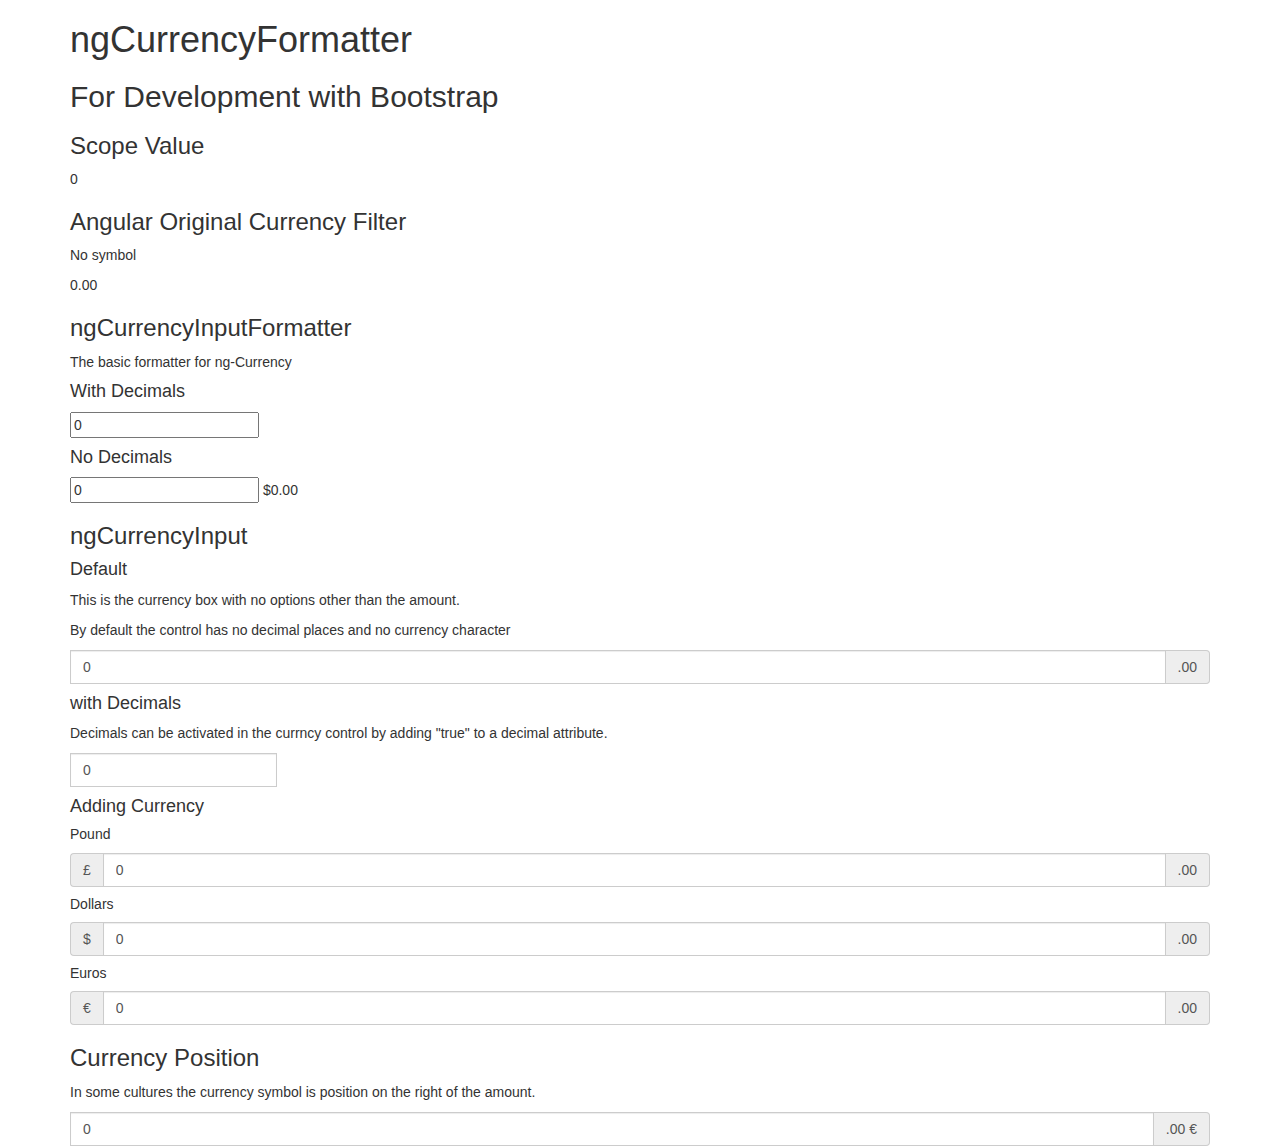
==== demo/Index.html @ 6b0ca816 "Initial Development of ngCurrencyFormatter" ====
﻿<!DOCTYPE html>
<html lang="en" xmlns="http://www.w3.org/1999/xhtml">
<head>
    <title>NgCurrencyFormatter</title>
    <link href="css/bootstrap.min.css" rel="stylesheet" />
    <meta name="viewport" content="width=device-width, initial-scale=1">

</head>
<body ng-app="myDemoApp" ng-controller="ctrlDemo">
    <div class="container">

        <h1>ngCurrencyFormatter</h1>

        <h2>For Development with Bootstrap</h2>

        <h3>Scope Value</h3>

        <span ng-bind="price"></span>

        <h3>Angular Original Currency Filter</h3>

        <p>No symbol</p>

        <span ng-bind="price | currency:''"></span>

        <h3>ngCurrencyInputFormatter</h3>

        <p>The basic formatter for ng-Currency</p>

        <h4>With Decimals</h4>

        <input type="tel" ng-currency-input-formatter decimals="ngCurrencyFormatter.withDecimals" name="name" ng-model="price" />

        <h4>No Decimals</h4>

        <input type="tel" ng-currency-input-formatter decimals="ngCurrencyFormatter.noDecimals" name="name" ng-model="price" />

        <span ng-bind="price | currency"></span>

        <h3>ngCurrencyInput</h3>

        <h4>Default</h4>

        <p>This is the currency box with no options other than the amount.</p>

        <p>By default the control has no decimal places and no currency character</p>


        <ng-currency-input name="name" amount="price">
        </ng-currency-input>


        <h4>with Decimals</h4>

        <p>Decimals can be activated in the currncy control by adding "true" to a decimal attribute.</p>

        <ng-currency-input name="name" amount="price" decimals="ngCurrencyFormatter.withDecimals">
        </ng-currency-input>

        <h4>Adding Currency</h4>

        <h5>Pound</h5>

        <ng-currency-input name="name" amount="price" currency="ngCurrencyFormatter.pounds">
        </ng-currency-input>

        <h5>Dollars</h5>

        <ng-currency-input name="name" amount="price"  currency="ngCurrencyFormatter.dollars">
        </ng-currency-input>

        <h5>Euros</h5>

        <ng-currency-input name="name" amount="price"  currency="ngCurrencyFormatter.euro">
        </ng-currency-input>

        <h3>Currency Position</h3>

        <p>In some cultures the currency symbol is position on the right of the amount.</p>

        <ng-currency-input name="name" amount="price"  currencyright="ngCurrencyFormatter.currencyRight" currency="ngCurrencyFormatter.euro">
        </ng-currency-input>


    </div>
    <script src="js/api/angular.min.js"></script>
    <script src="../src/ngcurrencyformater.min.js"></script>
    <script src="js/app.js"></script>

</body>
</html>
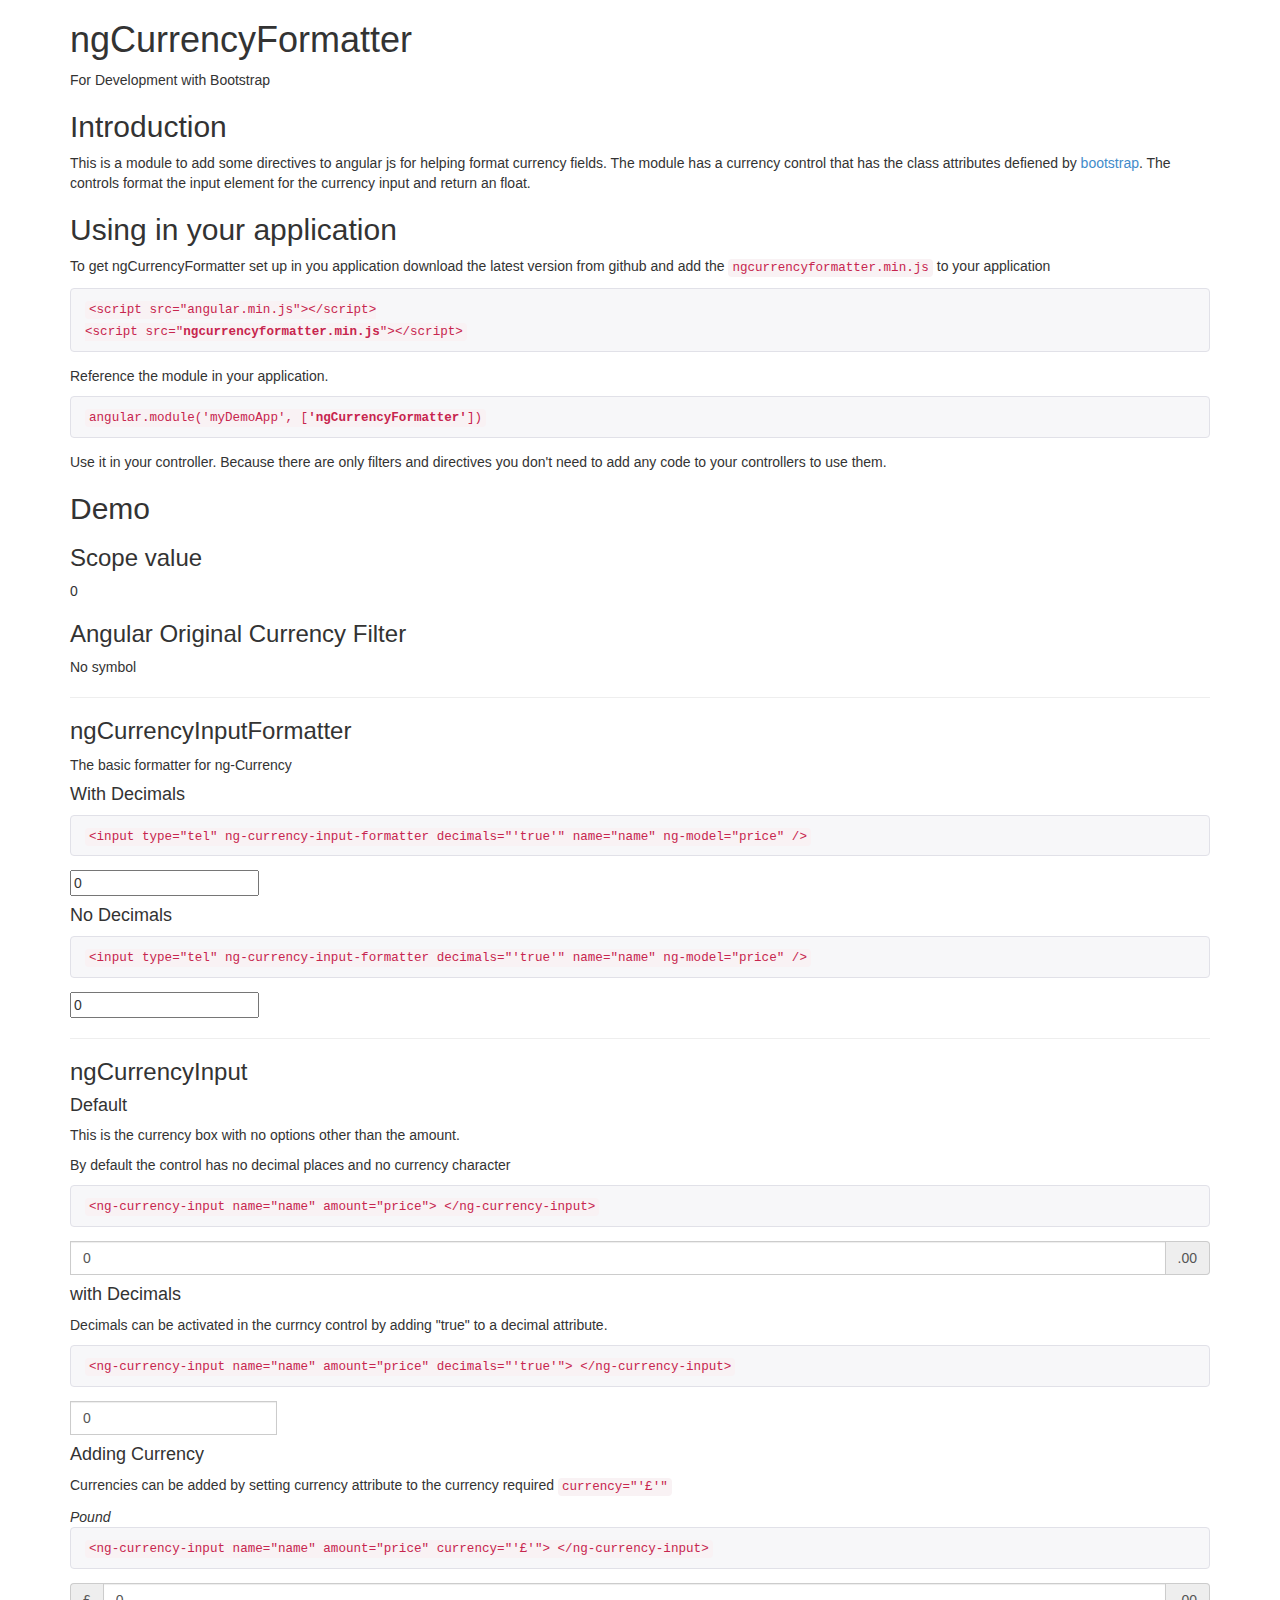
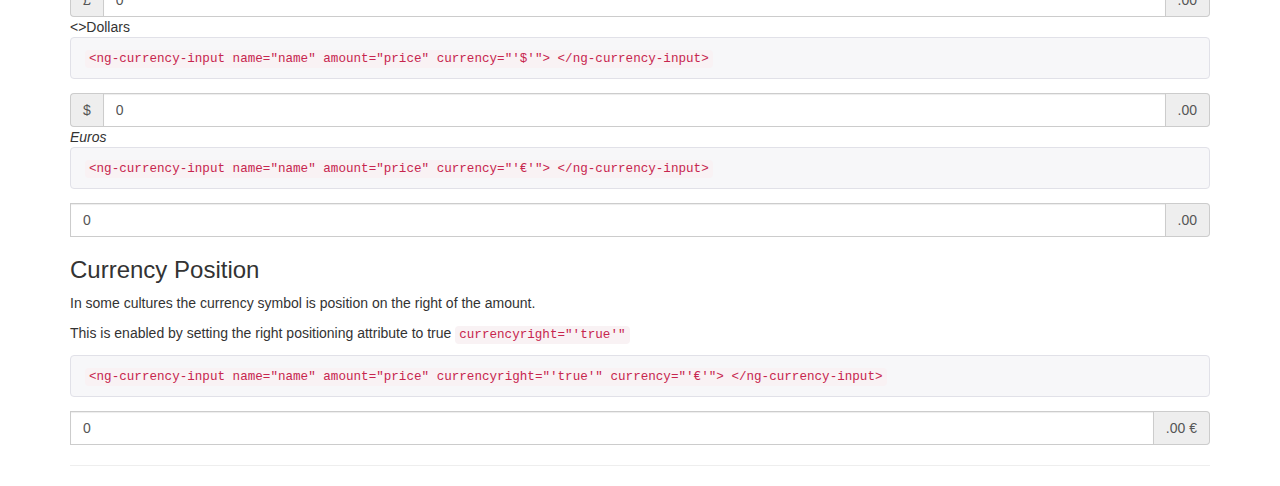
==== commit aa2d5e41: "Adding instructions on how to use" ====
--- a/demo/Index.html
+++ b/demo/Index.html
@@ -3,6 +3,7 @@
 <head>
     <title>NgCurrencyFormatter</title>
     <link href="css/bootstrap.min.css" rel="stylesheet" />
+    <link href="css/demo.css" rel="stylesheet" />
     <meta name="viewport" content="width=device-width, initial-scale=1">
 
 </head>
@@ -11,31 +12,83 @@
 
         <h1>ngCurrencyFormatter</h1>
 
-        <h2>For Development with Bootstrap</h2>
+        <p>For Development with Bootstrap</p>
 
-        <h3>Scope Value</h3>
+        <h2>Introduction</h2>
 
+        <p>This is a module to add some directives to angular js for helping format currency fields. The module has a currency control that has the class attributes defiened by <a href="http://getbootstrap.com/" target="_blank">bootstrap</a>. The controls format the input element for the currency input and return an float.</p>
+
+        <h2>Using in your application</h2>
+
+        <p>To get ngCurrencyFormatter set up in you application download the latest version from github and add the <code>ngcurrencyformatter.min.js</code> to your application</p>
+
+        <div class="highlight">
+            <code>
+
+                <span class="nt">&lt;script </span><span class="na">src=</span><span class="s">"angular.min.js"</span><span class="nt">&gt;&lt;/script&gt;</span><br />
+                <span class="nt">&lt;script </span><span class="na">src=</span><span class="s">"<b>ngcurrencyformatter.min.js</b>"</span><span class="nt">&gt;&lt;/script&gt;</span>
+
+            </code>
+        </div>
+
+        <p>Reference the module in your application.</p>
+
+        <div class="highlight">
+            <code>
+                angular.module('myDemoApp', [<b>'ngCurrencyFormatter'</b>])
+            </code>
+        </div>
+
+        <p>Use it in your controller. Because there are only filters and directives you don't need to add any code to your controllers to use them.</p>
+
+        <h2>Demo</h2>
+
+        <h3>Scope value</h3>
+        
         <span ng-bind="price"></span>
 
         <h3>Angular Original Currency Filter</h3>
 
         <p>No symbol</p>
 
-        <span ng-bind="price | currency:''"></span>
+        <span ng-bind="price | currency:'''"></span>
+
+        <hr />
 
         <h3>ngCurrencyInputFormatter</h3>
 
         <p>The basic formatter for ng-Currency</p>
 
+
+
+
         <h4>With Decimals</h4>
 
-        <input type="tel" ng-currency-input-formatter decimals="ngCurrencyFormatter.withDecimals" name="name" ng-model="price" />
+        <div class="highlight">
+            <code>
+                &lt;input type="tel" ng-currency-input-formatter decimals="'true'" name="name" ng-model="price" /&gt;
+            </code>
+        </div>
+
+
+        <input type="tel" ng-currency-input-formatter decimals="'true'" name="name" ng-model="price" />
+
+
+
 
         <h4>No Decimals</h4>
 
-        <input type="tel" ng-currency-input-formatter decimals="ngCurrencyFormatter.noDecimals" name="name" ng-model="price" />
+        <div class="highlight">
+            <code>
+                &lt;input type="tel" ng-currency-input-formatter decimals="'true'" name="name" ng-model="price" /&gt;
+            </code>
+        </div>
 
-        <span ng-bind="price | currency"></span>
+        <input type="tel" ng-currency-input-formatter name="name" ng-model="price" />
+
+
+
+        <hr />
 
         <h3>ngCurrencyInput</h3>
 
@@ -46,6 +99,13 @@
         <p>By default the control has no decimal places and no currency character</p>
 
 
+        <div class="highlight">
+            <code>
+                &lt;ng-currency-input name=&quot;name&quot; amount=&quot;price&quot;&gt; &lt;/ng-currency-input&gt;
+            </code>
+        </div>
+
+
         <ng-currency-input name="name" amount="price">
         </ng-currency-input>
 
@@ -54,37 +114,73 @@
 
         <p>Decimals can be activated in the currncy control by adding "true" to a decimal attribute.</p>
 
-        <ng-currency-input name="name" amount="price" decimals="ngCurrencyFormatter.withDecimals">
+        <div class="highlight">
+            <code>
+                &lt;ng-currency-input name=&quot;name&quot; amount=&quot;price&quot; decimals=&quot;'true'&quot;&gt; &lt;/ng-currency-input&gt;
+            </code>
+        </div>
+
+        <ng-currency-input name="name" amount="price" decimals="'true'">
         </ng-currency-input>
 
         <h4>Adding Currency</h4>
 
-        <h5>Pound</h5>
+        <p>Currencies can be added by setting currency attribute to the currency required <code>currency="'&pound;'"</code></p>
 
-        <ng-currency-input name="name" amount="price" currency="ngCurrencyFormatter.pounds">
+        <em>Pound</em>
+
+        <div class="highlight">
+            <code>
+                &lt;ng-currency-input name=&quot;name&quot; amount=&quot;price&quot; currency=&quot;'&pound;'&quot;&gt; &lt;/ng-currency-input&gt;
+            </code>
+        </div>
+
+        <ng-currency-input name="name" amount="price" currency="'£'">
         </ng-currency-input>
 
-        <h5>Dollars</h5>
+        <>Dollars</>
 
-        <ng-currency-input name="name" amount="price"  currency="ngCurrencyFormatter.dollars">
+        <div class="highlight">
+            <code>
+                &lt;ng-currency-input name=&quot;name&quot; amount=&quot;price&quot; currency=&quot;'$'&quot;&gt; &lt;/ng-currency-input&gt;
+            </code>
+        </div>
+
+        <ng-currency-input name="name" amount="price" currency="'$'">
         </ng-currency-input>
 
-        <h5>Euros</h5>
+        <em>Euros</em>
 
-        <ng-currency-input name="name" amount="price"  currency="ngCurrencyFormatter.euro">
+
+        <div class="highlight">
+            <code>
+                &lt;ng-currency-input name=&quot;name&quot; amount=&quot;price&quot; currency=&quot;'&euro;'&quot;&gt; &lt;/ng-currency-input&gt;
+            </code>
+        </div>
+
+        <ng-currency-input name="name" amount="price" currency="ngCurrencyFormatter.euro">
         </ng-currency-input>
 
         <h3>Currency Position</h3>
 
         <p>In some cultures the currency symbol is position on the right of the amount.</p>
 
-        <ng-currency-input name="name" amount="price"  currencyright="ngCurrencyFormatter.currencyRight" currency="ngCurrencyFormatter.euro">
+        <p>This is enabled by setting the right positioning attribute to true <code>currencyright="'true'"</code></p>
+
+        <div class="highlight">
+            <code>
+                &lt;ng-currency-input name=&quot;name&quot; amount=&quot;price&quot; currencyright=&quot;'true'&quot; currency=&quot;'&euro;'&quot;&gt; &lt;/ng-currency-input&gt;
+            </code>
+        </div>
+
+        <ng-currency-input name="name" amount="price" currencyright="'true'" currency="'€'">
         </ng-currency-input>
 
+        <hr />
 
     </div>
     <script src="js/api/angular.min.js"></script>
-    <script src="../src/ngcurrencyformater.min.js"></script>
+    <script src="../src/ngcurrencyformatter.min.js"></script>
     <script src="js/app.js"></script>
 
 </body>
--- a/demo/css/demo.css
+++ b/demo/css/demo.css
@@ -0,0 +1,12 @@
+﻿body {
+
+}
+
+
+.highlight {
+padding: 9px 14px;
+margin-bottom: 14px;
+background-color: #f7f7f9;
+border: 1px solid #e1e1e8;
+border-radius: 4px;
+}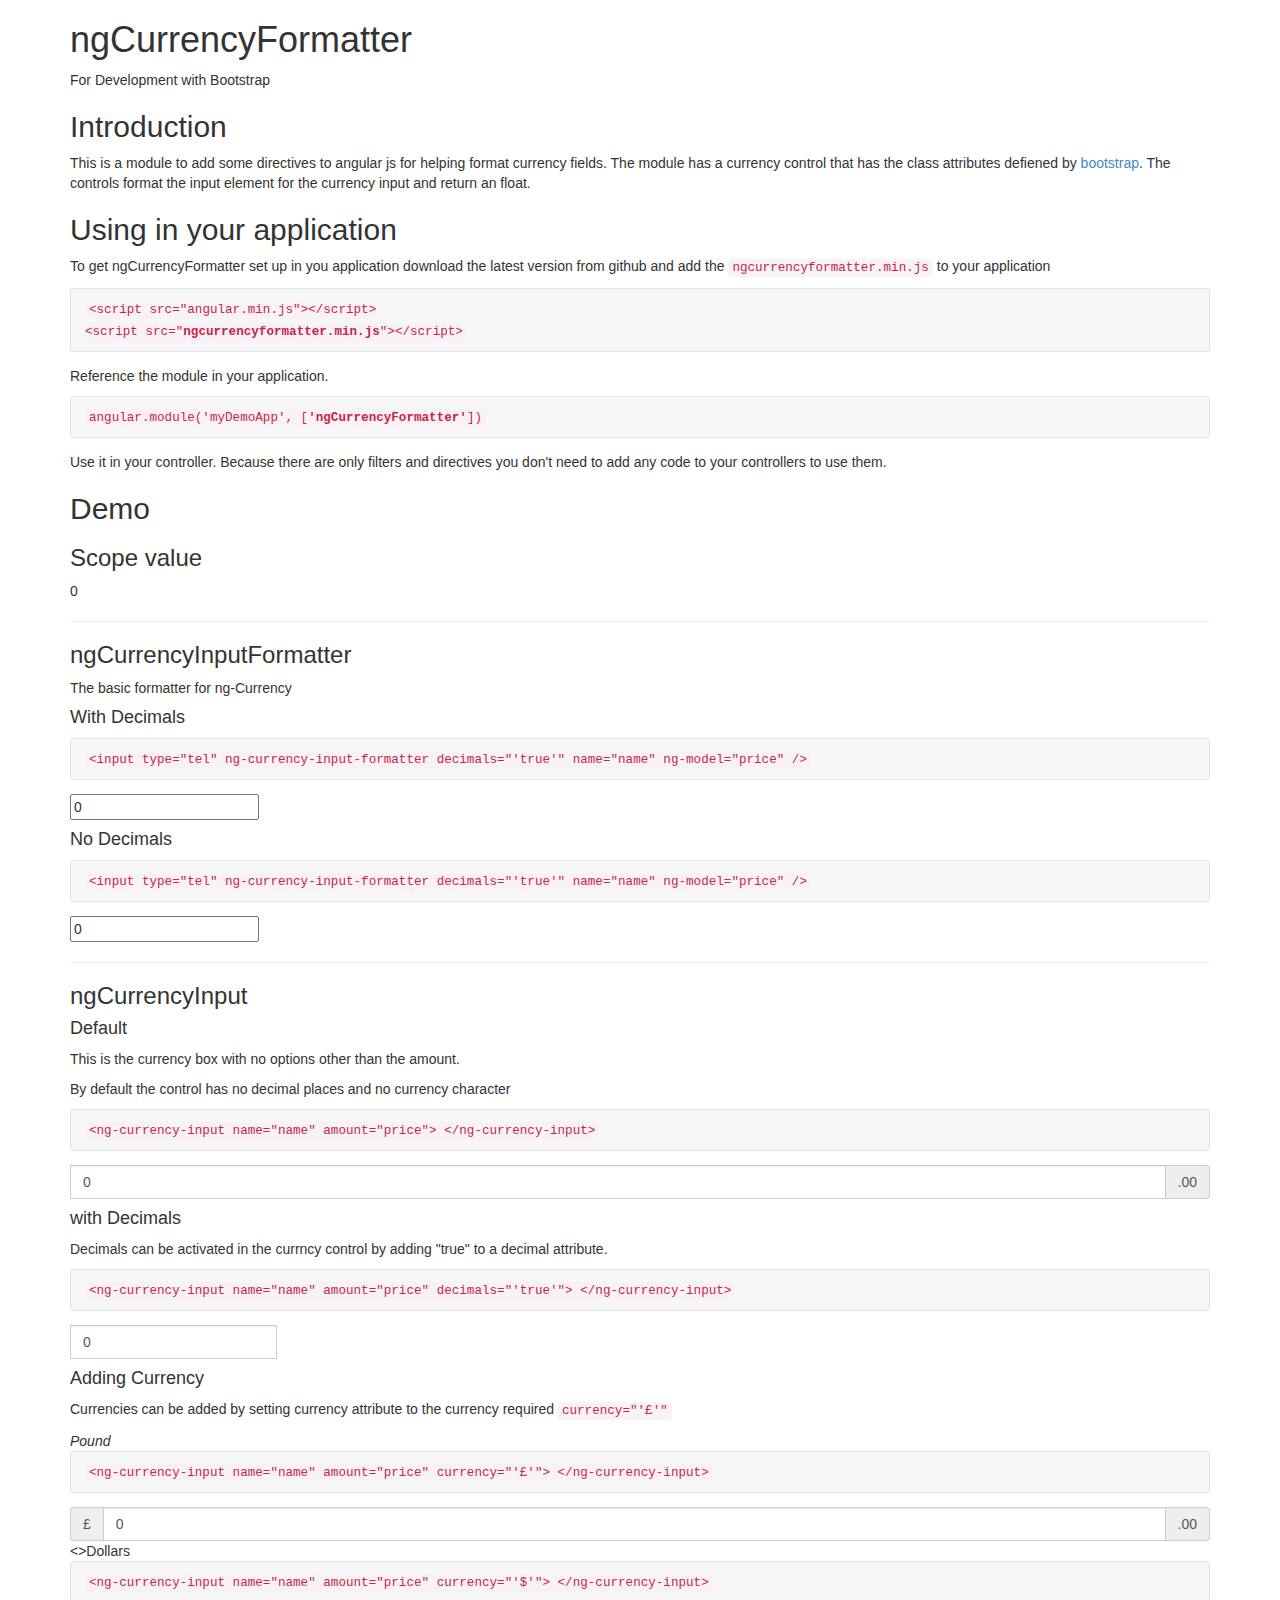
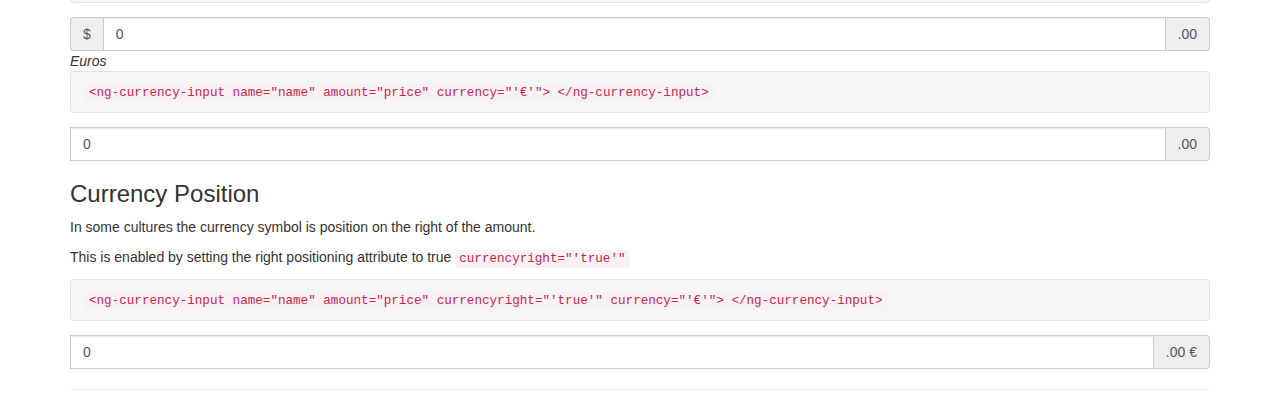
==== commit 70e7f33a: "Fixing an error with code in demo" ====
--- a/demo/Index.html
+++ b/demo/Index.html
@@ -45,13 +45,9 @@
 
         <h3>Scope value</h3>
         
-        <span ng-bind="price"></span>
+        {{price}}
 
-        <h3>Angular Original Currency Filter</h3>
 
-        <p>No symbol</p>
-
-        <span ng-bind="price | currency:'''"></span>
 
         <hr />
 
@@ -180,7 +176,7 @@
 
     </div>
     <script src="js/api/angular.min.js"></script>
-    <script src="../src/ngcurrencyformatter.min.js"></script>
+    <script src="/ngcurrencyformatter.min.js"></script>
     <script src="js/app.js"></script>
 
 </body>
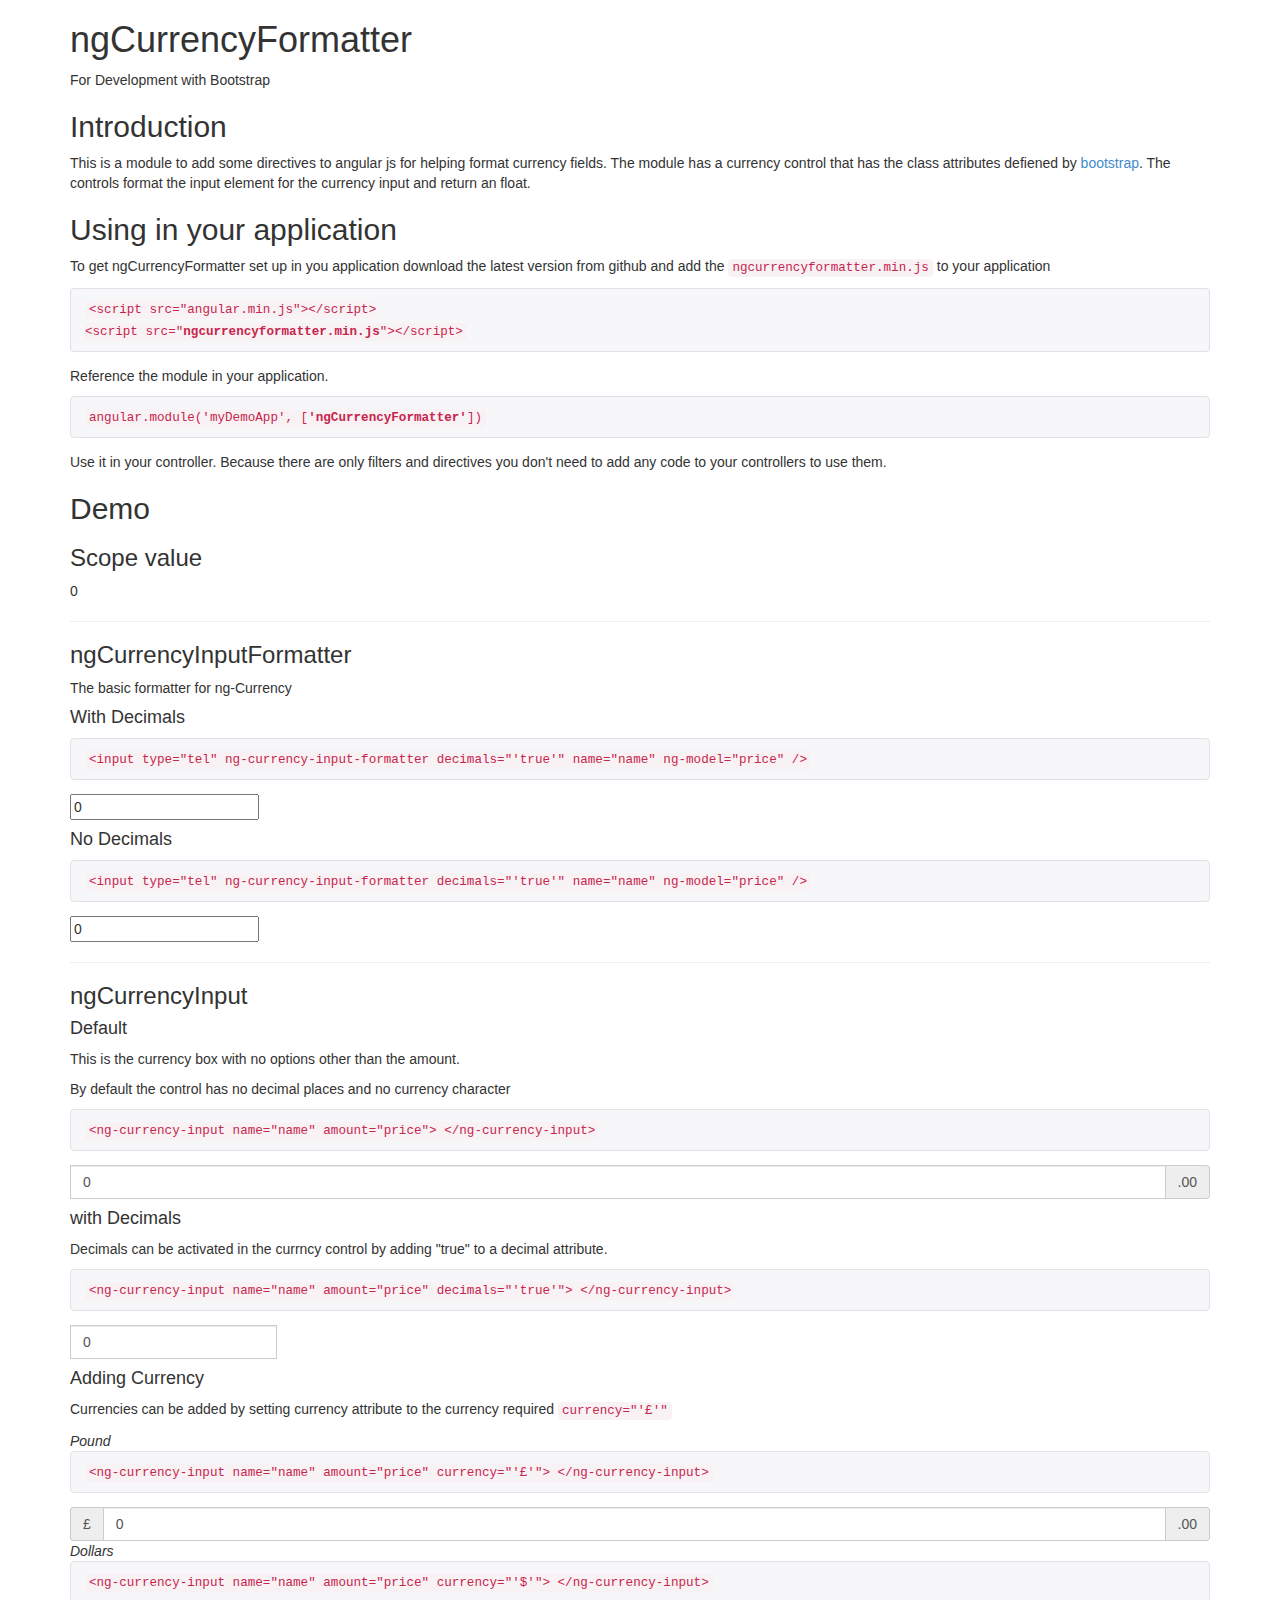
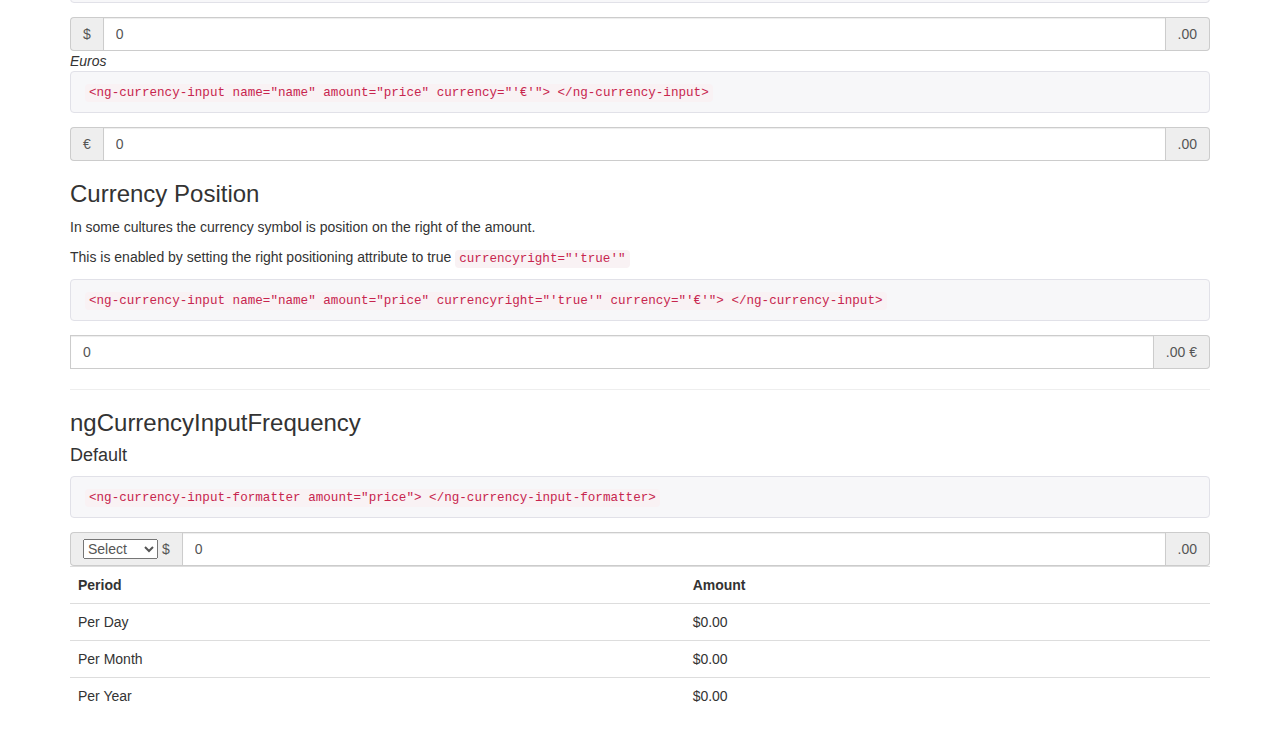
==== commit 808db5f2: "adding frequency control" ====
--- a/demo/Index.html
+++ b/demo/Index.html
@@ -134,7 +134,7 @@
         <ng-currency-input name="name" amount="price" currency="'£'">
         </ng-currency-input>
 
-        <>Dollars</>
+        <em>Dollars</em>
 
         <div class="highlight">
             <code>
@@ -154,7 +154,7 @@
             </code>
         </div>
 
-        <ng-currency-input name="name" amount="price" currency="ngCurrencyFormatter.euro">
+        <ng-currency-input name="name" amount="price" currency="'€'">
         </ng-currency-input>
 
         <h3>Currency Position</h3>
@@ -174,6 +174,39 @@
 
         <hr />
 
+        <h3>ngCurrencyInputFrequency</h3>
+
+        <h4>Default</h4>
+
+        <div class="highlight">
+            <code>
+                &lt;ng-currency-input-formatter  amount=&quot;price&quot;&gt; &lt;/ng-currency-input-formatter&gt;
+            </code>
+        </div>
+
+
+        <ng-currency-input-formatter amount="price" perday="frequency.perDay" frequency="frequency.frequency" currency="'$'" permonth="frequency.perMonth" peryear="frequency.perYear"></ng-currency-input-formatter>
+
+
+        <table class="table">
+            <tr>
+                <th>Period</th>
+                <th>Amount</th>
+            </tr>
+            <tr>
+                <td>Per Day</td>
+                <td ng-bind="frequency.perDay  | currency"></td>
+            </tr>
+            <tr>
+                <td>Per Month</td>
+                <td ng-bind="frequency.perMonth  | currency"></td>
+            </tr>
+            <tr>
+                <td>Per Year</td>
+                <td ng-bind="frequency.perYear | currency"></td>
+            </tr>
+
+        </table>
     </div>
     <script src="js/api/angular.min.js"></script>
     <script src="/ngcurrencyformatter.min.js"></script>
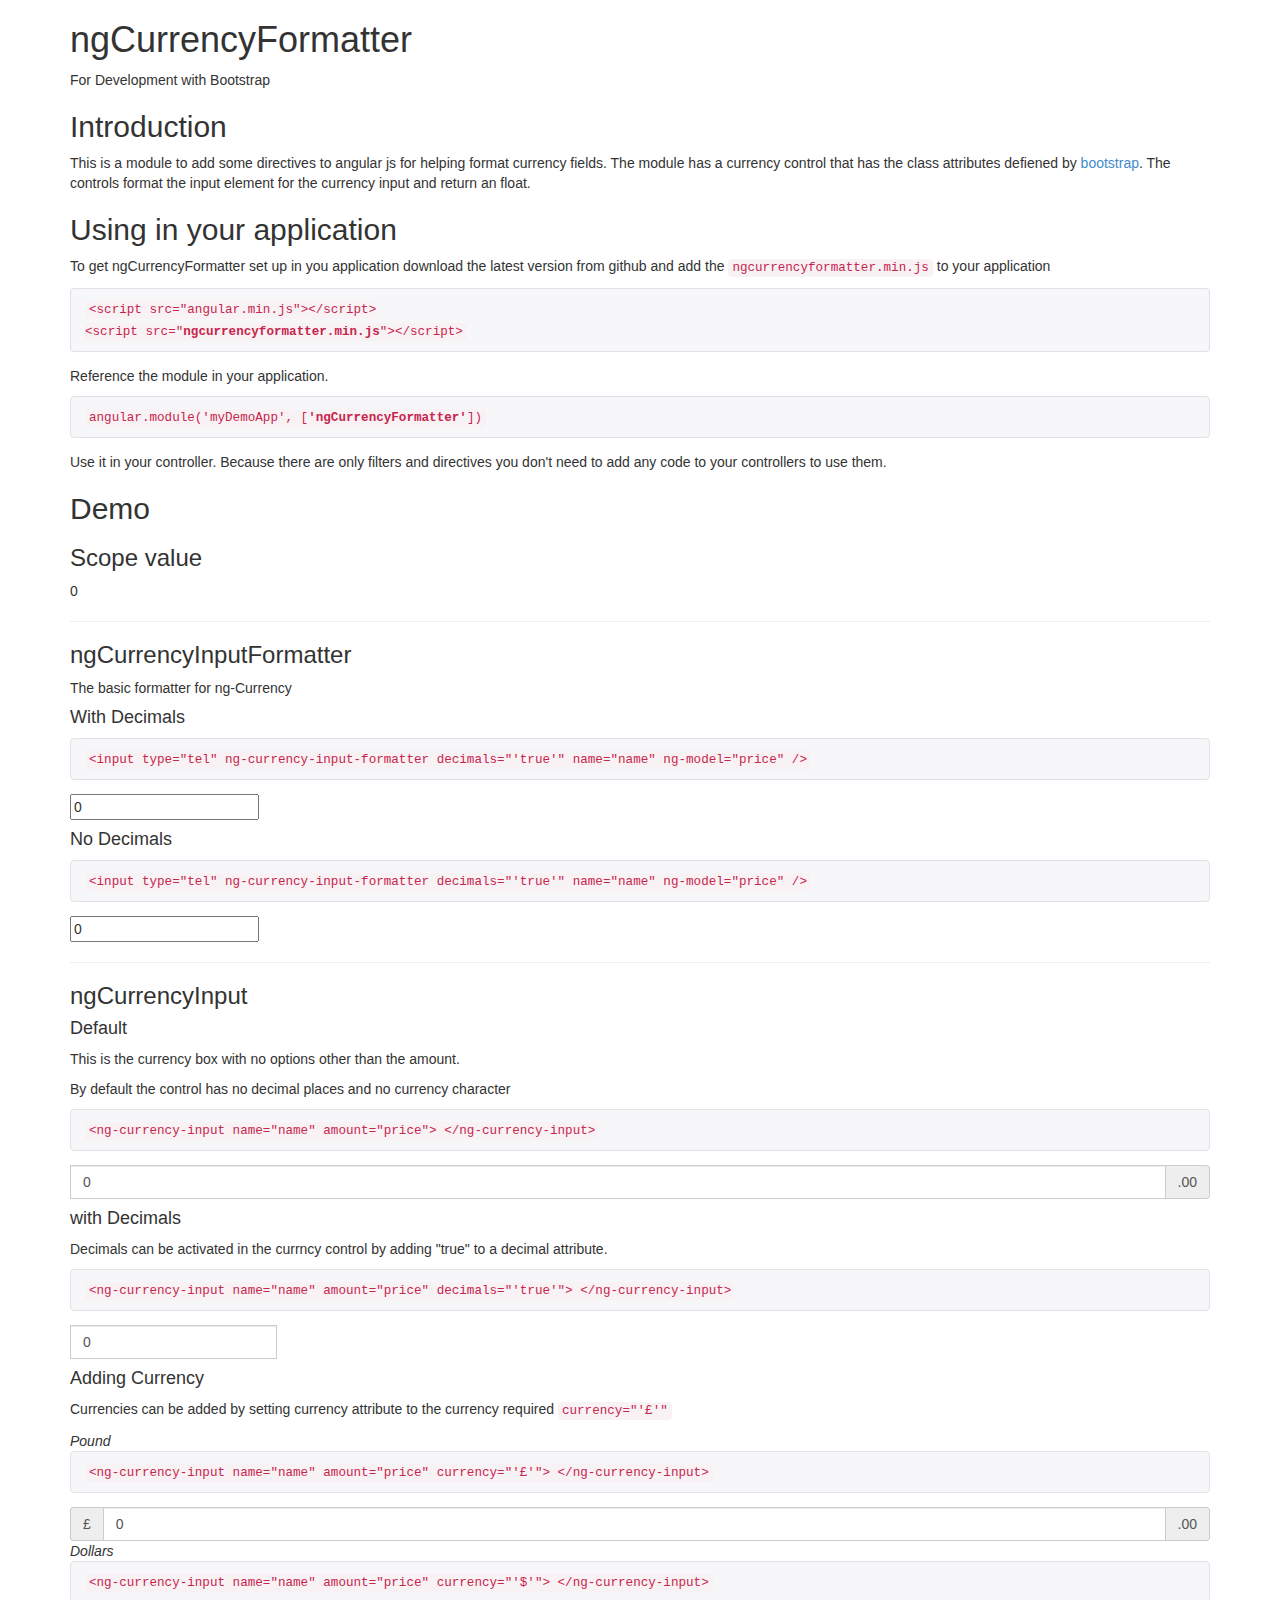
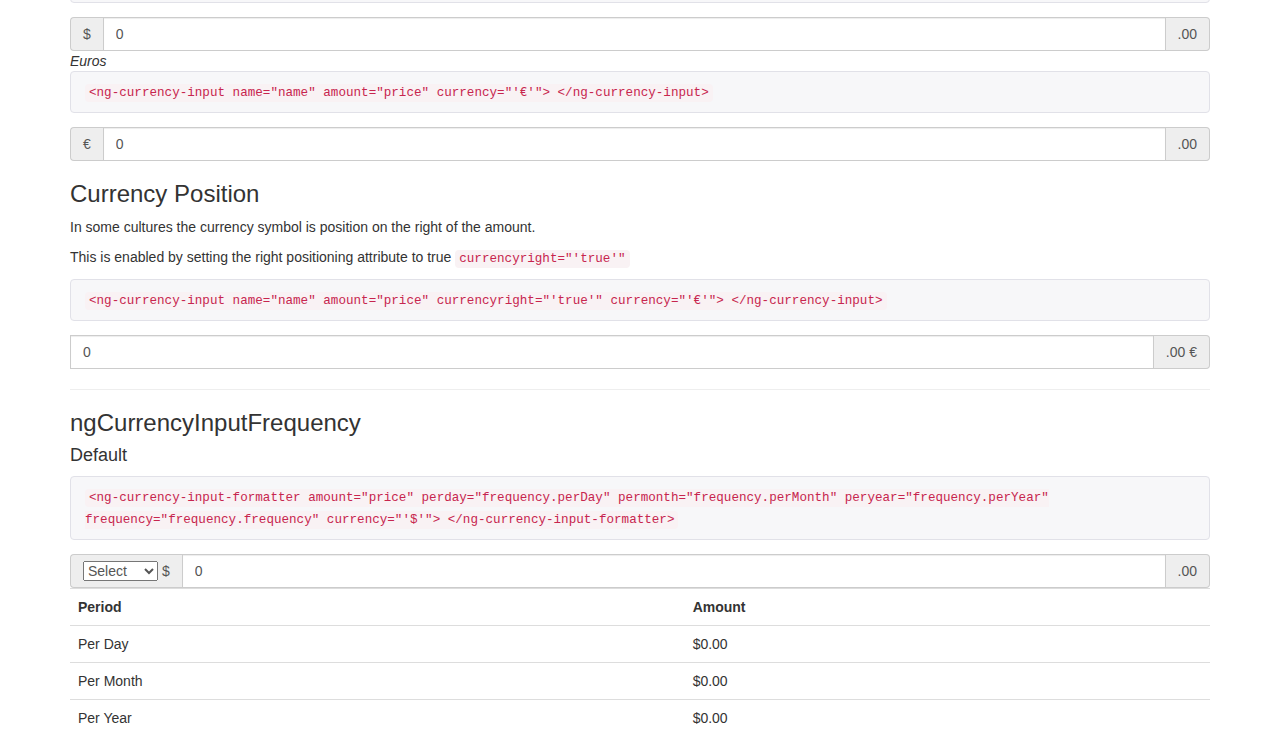
==== commit bf66679f: "fix to sort out leading zero from scope" ====
--- a/demo/Index.html
+++ b/demo/Index.html
@@ -180,7 +180,7 @@
 
         <div class="highlight">
             <code>
-                &lt;ng-currency-input-formatter  amount=&quot;price&quot;&gt; &lt;/ng-currency-input-formatter&gt;
+                &lt;ng-currency-input-formatter  amount=&quot;price&quot; perday=&quot;frequency.perDay&quot;  permonth=&quot;frequency.perMonth&quot;  peryear=&quot;frequency.perYear&quot; frequency=&quot;frequency.frequency&quot;  currency=&quot;'$'&quot;&gt; &lt;/ng-currency-input-formatter&gt;
             </code>
         </div>
 
--- a/demo/css/demo.css
+++ b/demo/css/demo.css
@@ -9,4 +9,9 @@
 background-color: #f7f7f9;
 border: 1px solid #e1e1e8;
 border-radius: 4px;
+}
+
+
+code {
+  white-space: normal;
 }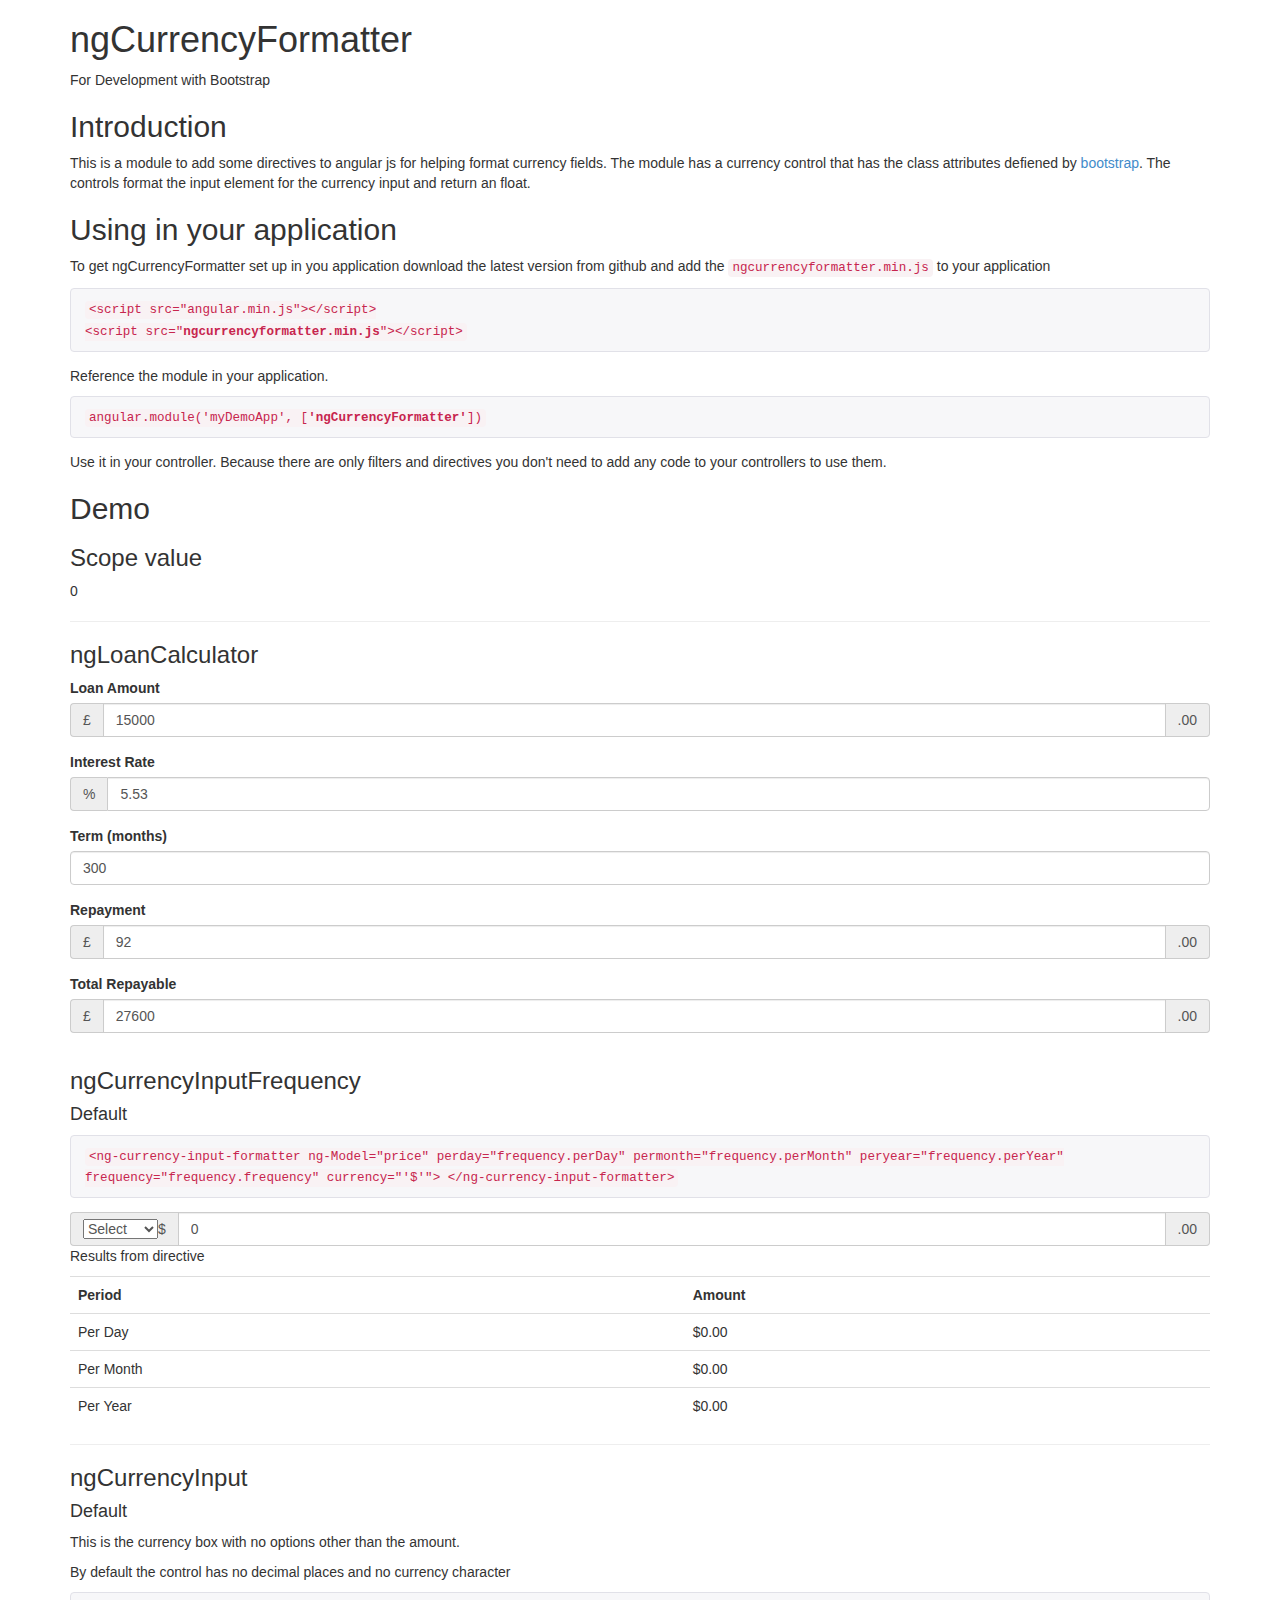
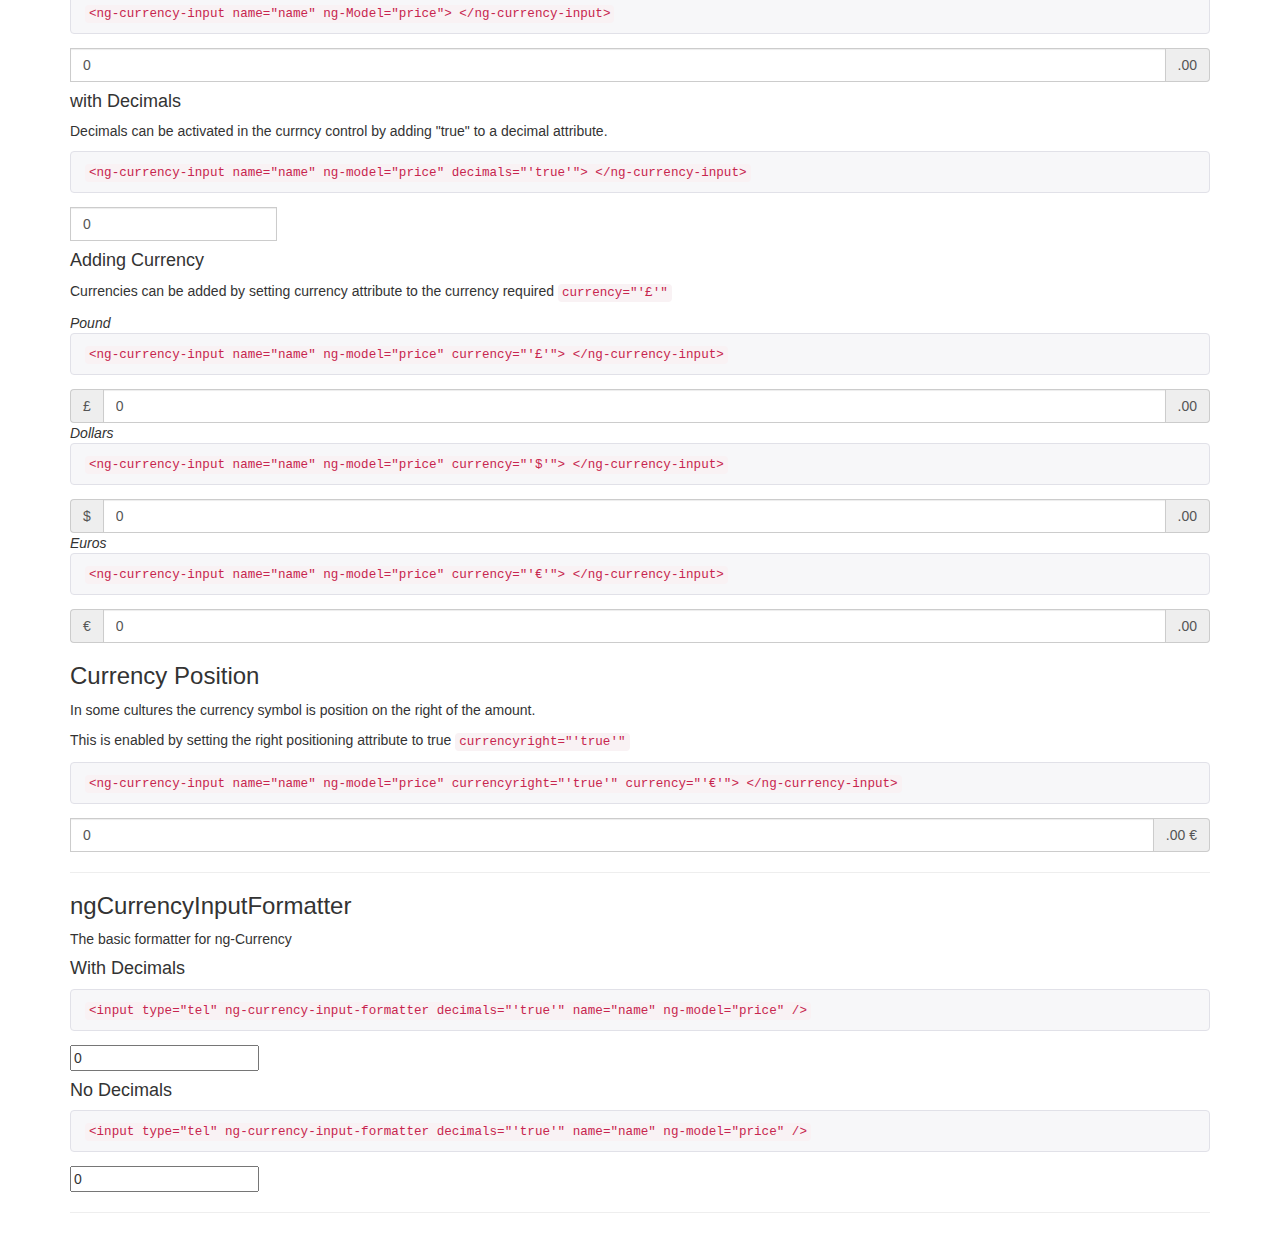
==== commit c05813c8: "Added loan calculator" ====
--- a/demo/Index.html
+++ b/demo/Index.html
@@ -44,149 +44,32 @@
         <h2>Demo</h2>
 
         <h3>Scope value</h3>
-        
+
         {{price}}
 
 
 
         <hr />
 
-        <h3>ngCurrencyInputFormatter</h3>
-
-        <p>The basic formatter for ng-Currency</p>
-
-
-
-
-        <h4>With Decimals</h4>
-
-        <div class="highlight">
-            <code>
-                &lt;input type="tel" ng-currency-input-formatter decimals="'true'" name="name" ng-model="price" /&gt;
-            </code>
-        </div>
-
-
-        <input type="tel" ng-currency-input-formatter decimals="'true'" name="name" ng-model="price" />
-
-
-
-
-        <h4>No Decimals</h4>
-
-        <div class="highlight">
-            <code>
-                &lt;input type="tel" ng-currency-input-formatter decimals="'true'" name="name" ng-model="price" /&gt;
-            </code>
-        </div>
-
-        <input type="tel" ng-currency-input-formatter name="name" ng-model="price" />
-
-
-
-        <hr />
-
-        <h3>ngCurrencyInput</h3>
+        <h3>ngLoanCalculator</h3>
+
+        <ng-loan-calculator currency="'£'" loan-amount='loanCalculator.amount' interest-rate="loanCalculator.interestRate" loan-term="loanCalculator.term"></ng-loan-calculator>
+
+        <h3>ngCurrencyInputFrequency</h3>
 
         <h4>Default</h4>
 
-        <p>This is the currency box with no options other than the amount.</p>
-
-        <p>By default the control has no decimal places and no currency character</p>
-
-
-        <div class="highlight">
-            <code>
-                &lt;ng-currency-input name=&quot;name&quot; amount=&quot;price&quot;&gt; &lt;/ng-currency-input&gt;
-            </code>
-        </div>
-
-
-        <ng-currency-input name="name" amount="price">
-        </ng-currency-input>
-
-
-        <h4>with Decimals</h4>
-
-        <p>Decimals can be activated in the currncy control by adding "true" to a decimal attribute.</p>
-
-        <div class="highlight">
-            <code>
-                &lt;ng-currency-input name=&quot;name&quot; amount=&quot;price&quot; decimals=&quot;'true'&quot;&gt; &lt;/ng-currency-input&gt;
-            </code>
-        </div>
-
-        <ng-currency-input name="name" amount="price" decimals="'true'">
-        </ng-currency-input>
-
-        <h4>Adding Currency</h4>
-
-        <p>Currencies can be added by setting currency attribute to the currency required <code>currency="'&pound;'"</code></p>
-
-        <em>Pound</em>
-
-        <div class="highlight">
-            <code>
-                &lt;ng-currency-input name=&quot;name&quot; amount=&quot;price&quot; currency=&quot;'&pound;'&quot;&gt; &lt;/ng-currency-input&gt;
-            </code>
-        </div>
-
-        <ng-currency-input name="name" amount="price" currency="'£'">
-        </ng-currency-input>
-
-        <em>Dollars</em>
-
-        <div class="highlight">
-            <code>
-                &lt;ng-currency-input name=&quot;name&quot; amount=&quot;price&quot; currency=&quot;'$'&quot;&gt; &lt;/ng-currency-input&gt;
-            </code>
-        </div>
-
-        <ng-currency-input name="name" amount="price" currency="'$'">
-        </ng-currency-input>
-
-        <em>Euros</em>
-
-
-        <div class="highlight">
-            <code>
-                &lt;ng-currency-input name=&quot;name&quot; amount=&quot;price&quot; currency=&quot;'&euro;'&quot;&gt; &lt;/ng-currency-input&gt;
-            </code>
-        </div>
-
-        <ng-currency-input name="name" amount="price" currency="'€'">
-        </ng-currency-input>
-
-        <h3>Currency Position</h3>
-
-        <p>In some cultures the currency symbol is position on the right of the amount.</p>
-
-        <p>This is enabled by setting the right positioning attribute to true <code>currencyright="'true'"</code></p>
-
-        <div class="highlight">
-            <code>
-                &lt;ng-currency-input name=&quot;name&quot; amount=&quot;price&quot; currencyright=&quot;'true'&quot; currency=&quot;'&euro;'&quot;&gt; &lt;/ng-currency-input&gt;
-            </code>
-        </div>
-
-        <ng-currency-input name="name" amount="price" currencyright="'true'" currency="'€'">
-        </ng-currency-input>
-
-        <hr />
-
-        <h3>ngCurrencyInputFrequency</h3>
-
-        <h4>Default</h4>
-
-        <div class="highlight">
-            <code>
-                &lt;ng-currency-input-formatter  amount=&quot;price&quot; perday=&quot;frequency.perDay&quot;  permonth=&quot;frequency.perMonth&quot;  peryear=&quot;frequency.perYear&quot; frequency=&quot;frequency.frequency&quot;  currency=&quot;'$'&quot;&gt; &lt;/ng-currency-input-formatter&gt;
-            </code>
-        </div>
-
-
-        <ng-currency-input-formatter amount="price" perday="frequency.perDay" frequency="frequency.frequency" currency="'$'" permonth="frequency.perMonth" peryear="frequency.perYear"></ng-currency-input-formatter>
-
+        <div class="highlight">
+            <code>
+                &lt;ng-currency-input-formatter  ng-Model=&quot;price&quot; perday=&quot;frequency.perDay&quot;  permonth=&quot;frequency.perMonth&quot;  peryear=&quot;frequency.perYear&quot; frequency=&quot;frequency.frequency&quot;  currency=&quot;'$'&quot;&gt; &lt;/ng-currency-input-formatter&gt;
+            </code>
+        </div>
+
+        <form role="form">
+            <ng-currency-input-formatter ng-model="price" frequency="frequency.frequency" currency="'$'" perday="frequency.perDay" permonth="frequency.perMonth" peryear="frequency.perYear"></ng-currency-input-formatter>
+        </form>
+
+        <p>Results from directive</p>
 
         <table class="table">
             <tr>
@@ -207,6 +90,137 @@
             </tr>
 
         </table>
+
+        <hr />
+
+        <h3>ngCurrencyInput</h3>
+
+        <h4>Default</h4>
+
+        <p>This is the currency box with no options other than the amount.</p>
+
+        <p>By default the control has no decimal places and no currency character</p>
+
+
+        <div class="highlight">
+            <code>
+                &lt;ng-currency-input name=&quot;name&quot; ng-Model=&quot;price&quot;&gt; &lt;/ng-currency-input&gt;
+            </code>
+        </div>
+
+
+        <ng-currency-input name="name" ng-model="price">
+        </ng-currency-input>
+
+
+        <h4>with Decimals</h4>
+
+        <p>Decimals can be activated in the currncy control by adding "true" to a decimal attribute.</p>
+
+        <div class="highlight">
+            <code>
+                &lt;ng-currency-input name=&quot;name&quot; ng-model=&quot;price&quot; decimals=&quot;'true'&quot;&gt; &lt;/ng-currency-input&gt;
+            </code>
+        </div>
+
+        <ng-currency-input name="name" ng-model="price" decimals="'true'">
+        </ng-currency-input>
+
+        <h4>Adding Currency</h4>
+
+        <p>Currencies can be added by setting currency attribute to the currency required <code>currency="'&pound;'"</code></p>
+
+        <em>Pound</em>
+
+        <div class="highlight">
+            <code>
+                &lt;ng-currency-input name=&quot;name&quot; ng-model=&quot;price&quot; currency=&quot;'&pound;'&quot;&gt; &lt;/ng-currency-input&gt;
+            </code>
+        </div>
+
+        <ng-currency-input name="name" ng-model="price" currency="'£'">
+        </ng-currency-input>
+
+        <em>Dollars</em>
+
+        <div class="highlight">
+            <code>
+                &lt;ng-currency-input name=&quot;name&quot; ng-model=&quot;price&quot; currency=&quot;'$'&quot;&gt; &lt;/ng-currency-input&gt;
+            </code>
+        </div>
+
+        <ng-currency-input name="name" ng-model="price" currency="'$'">
+        </ng-currency-input>
+
+        <em>Euros</em>
+
+
+        <div class="highlight">
+            <code>
+                &lt;ng-currency-input name=&quot;name&quot; ng-model=&quot;price&quot; currency=&quot;'&euro;'&quot;&gt; &lt;/ng-currency-input&gt;
+            </code>
+        </div>
+
+        <ng-currency-input name="name" ng-model="price" currency="'€'">
+        </ng-currency-input>
+
+        <h3>Currency Position</h3>
+
+        <p>In some cultures the currency symbol is position on the right of the amount.</p>
+
+        <p>This is enabled by setting the right positioning attribute to true <code>currencyright="'true'"</code></p>
+
+        <div class="highlight">
+            <code>
+                &lt;ng-currency-input name=&quot;name&quot; ng-model=&quot;price&quot; currencyright=&quot;'true'&quot; currency=&quot;'&euro;'&quot;&gt; &lt;/ng-currency-input&gt;
+            </code>
+        </div>
+
+        <ng-currency-input name="name" ng-model="price" currencyright="'true'" currency="'€'">
+        </ng-currency-input>
+
+
+
+        <hr />
+
+
+
+        <h3>ngCurrencyInputFormatter</h3>
+
+        <p>The basic formatter for ng-Currency</p>
+
+
+
+
+        <h4>With Decimals</h4>
+
+        <div class="highlight">
+            <code>
+                &lt;input type="tel" ng-currency-input-formatter decimals="'true'" name="name" ng-model="price" /&gt;
+            </code>
+        </div>
+
+
+        <input type="tel" ng-currency-input-formatter decimals="'true'" name="name" ng-model="price" />
+
+
+
+
+        <h4>No Decimals</h4>
+
+        <div class="highlight">
+            <code>
+                &lt;input type="tel" ng-currency-input-formatter decimals="'true'" name="name" ng-model="price" /&gt;
+            </code>
+        </div>
+
+        <input type="tel" ng-currency-input-formatter name="name" ng-model="price" />
+
+
+
+        <hr />
+
+
     </div>
     <script src="js/api/angular.min.js"></script>
     <script src="/ngcurrencyformatter.min.js"></script>
